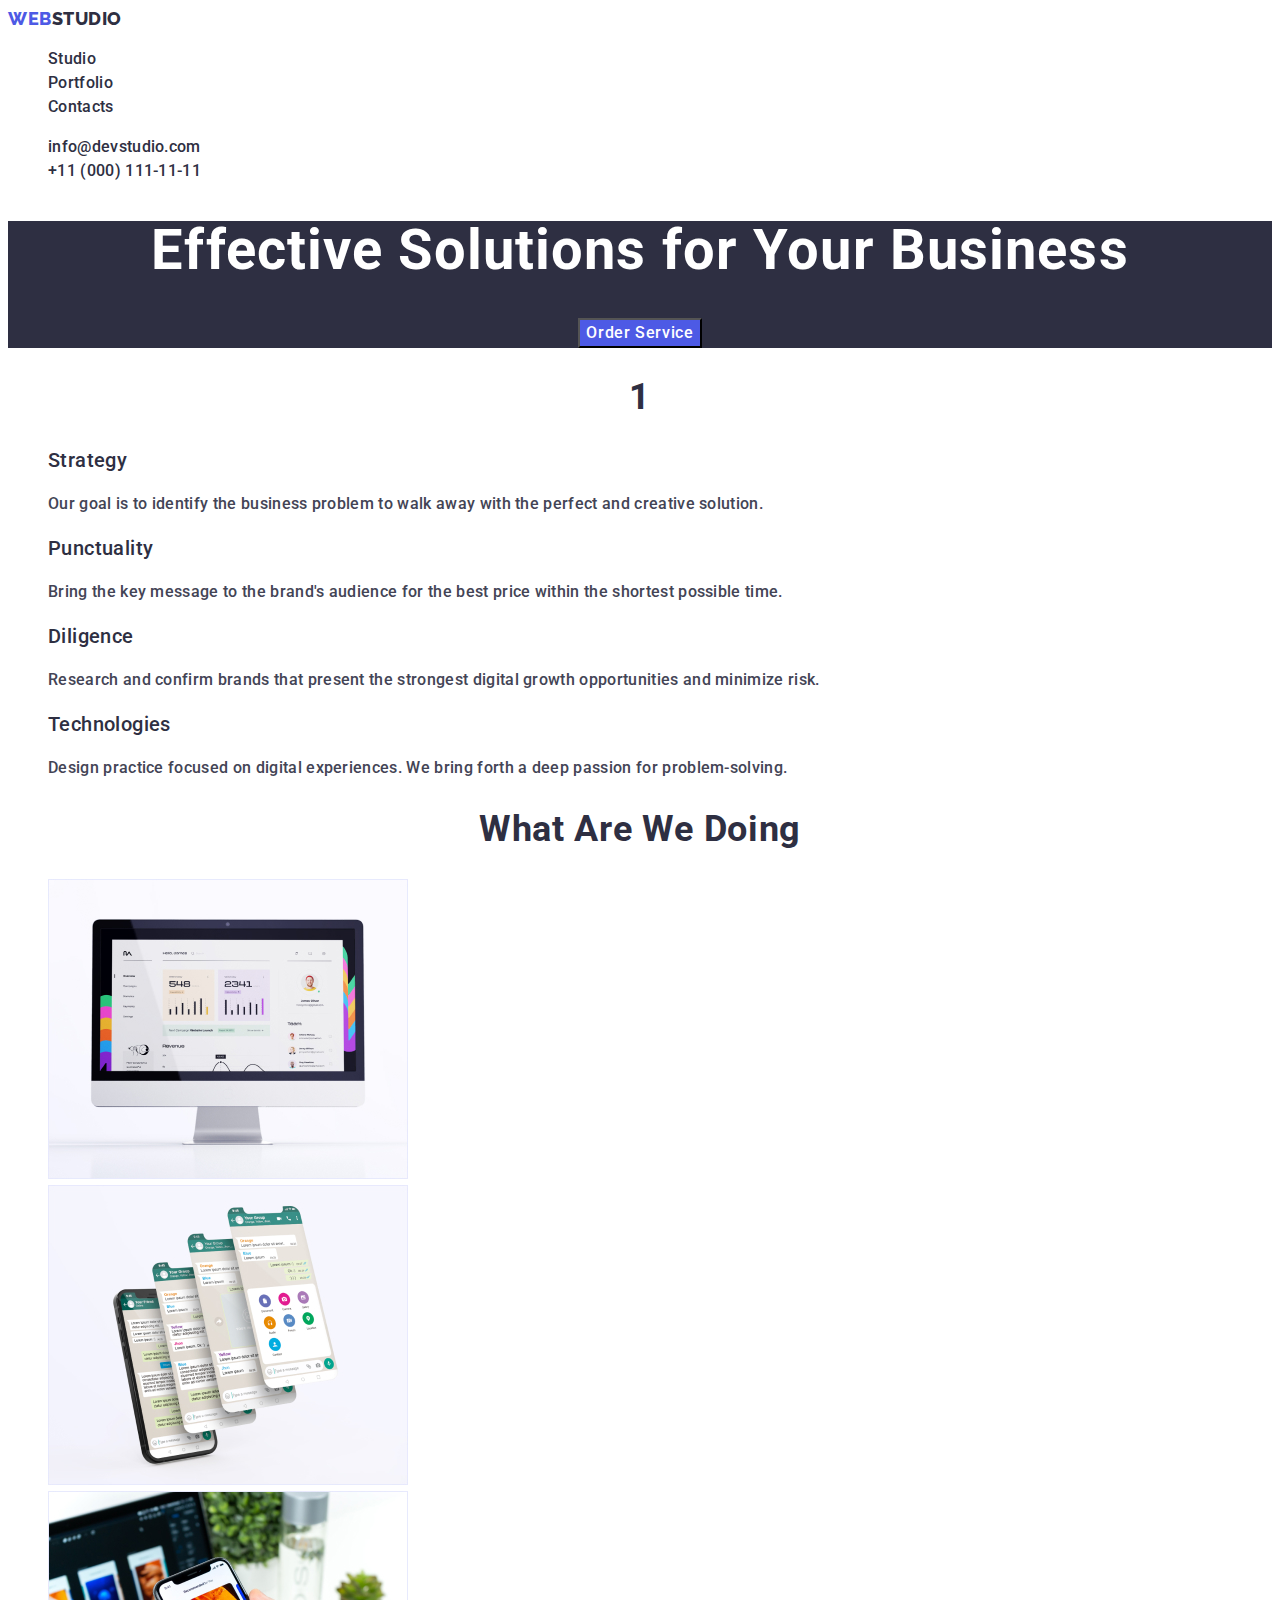
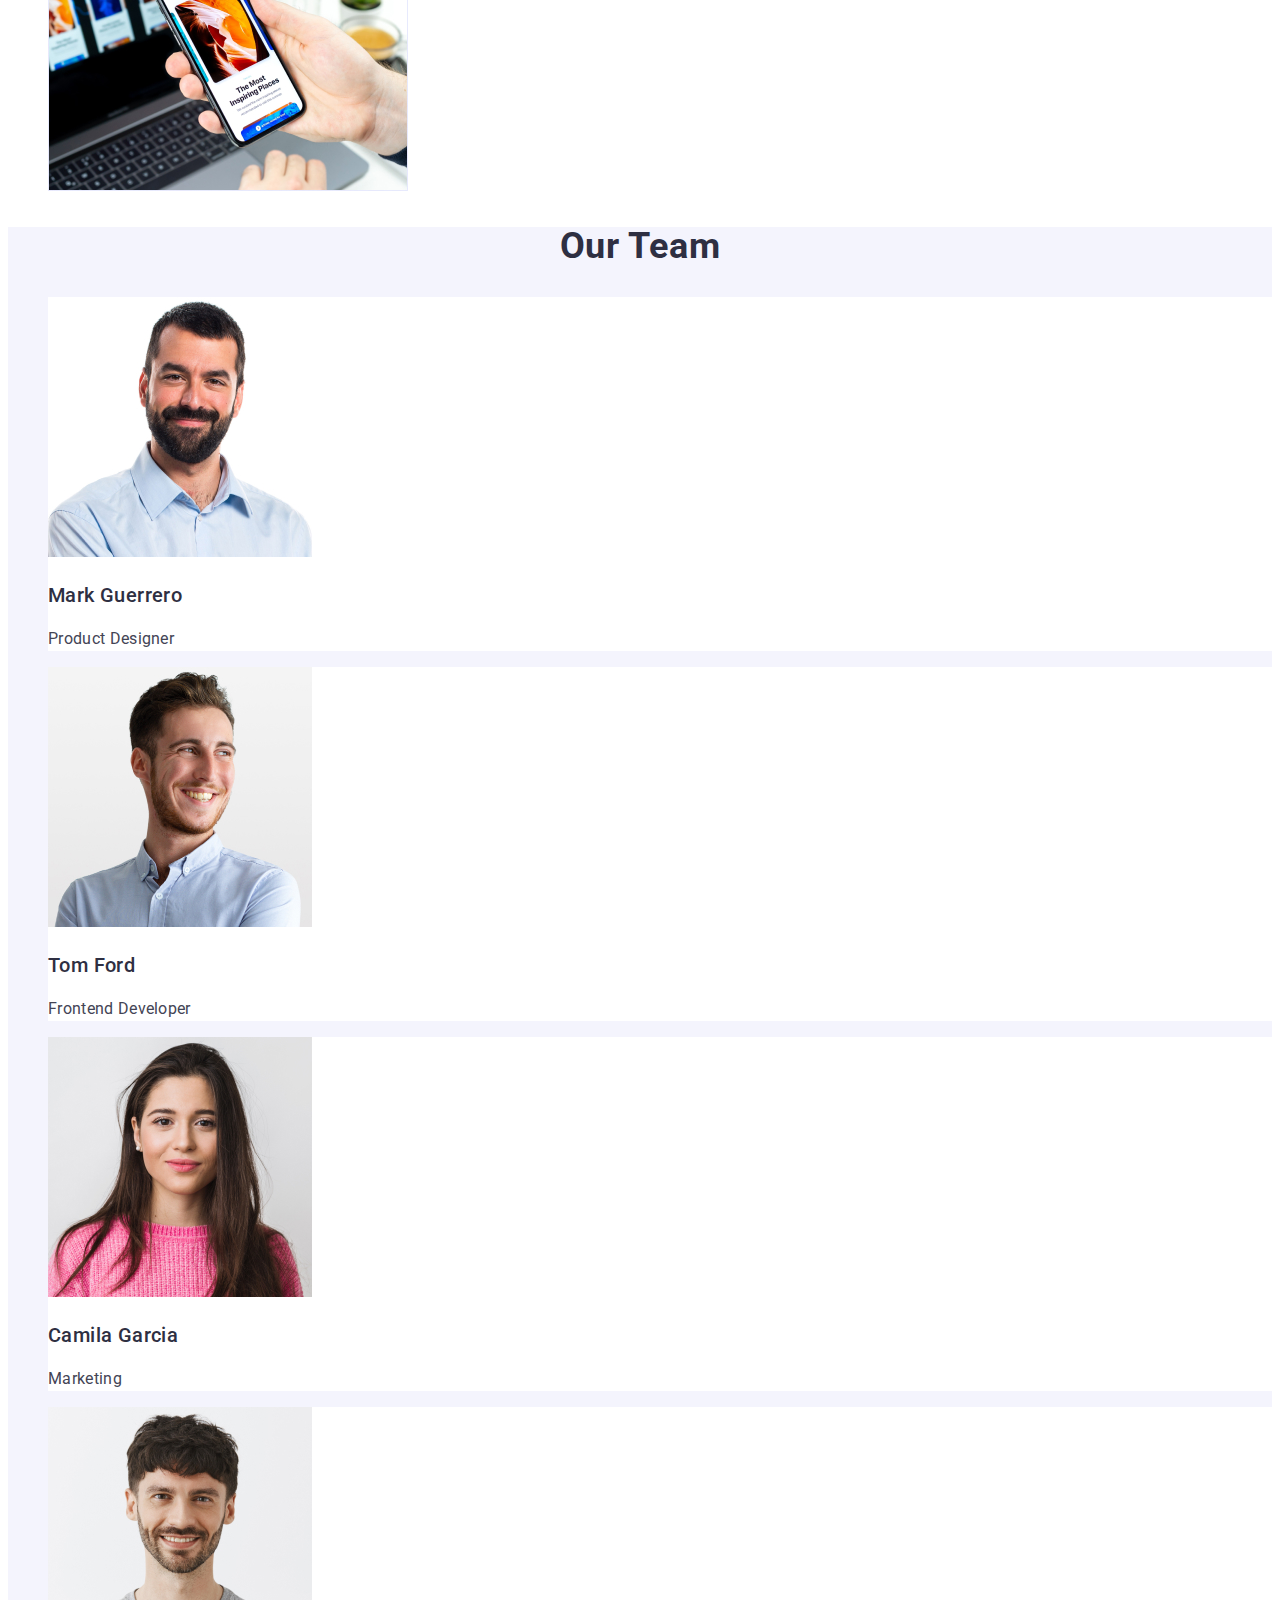
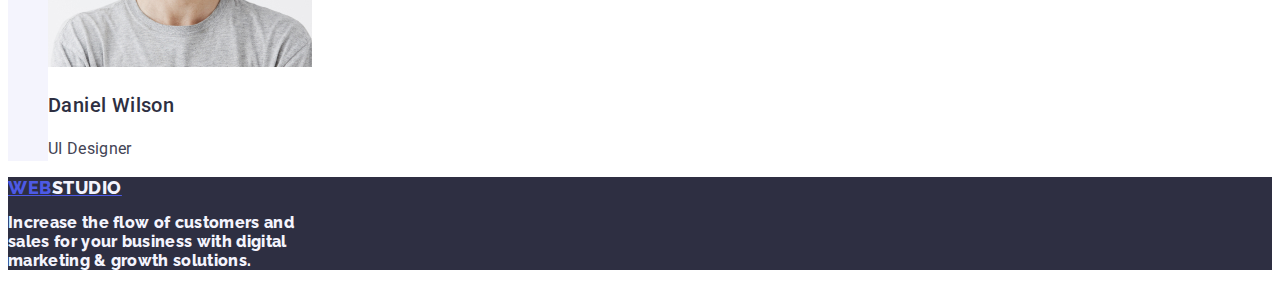
==== index.html @ c33d0014 "commit" ====
<!DOCTYPE html>
<html lang="en">
    <head>
        <meta charset="UTF-8">
        <meta http-equiv="x-ua-compatible" content="ie=edge">

        <link rel="stylesheet" href="./css/styles.css"/>
    
        <link rel="preconnect" href="https://fonts.googleapis.com"/>
        <link rel="preconnect" href="https://fonts.gstatic.com" crossorigin/>
        <link href="https://fonts.googleapis.com/css2?family=Roboto:ital,wght@0,400;0,500;1,700&display=swap"
          rel="stylesheet">
         <link href="https://fonts.googleapis.com/css2?family=Raleway:wght@400;500&family=Roboto:ital,wght@0,400;0,500;1,700&display=swap" rel="stylesheet"/>





        <title>Web Studio</title>
        
    </head>

    <body>
        <header>

        
            <nav class="link">

                <a href="index.html" class="log">Web<span class="stud">Studio</span></a>

<ul class="menu">
    <li><a href="index.html">Studio</a></li>
    <li><a href="portfolio.html">Portfolio</a></li>
    <li><a href="">Contacts</a></li>
</ul>
</nav>

<address class="address">

    <ul class="list">
       <li><a href="mailto:info@devstudio.com">info@devstudio.com</a></li>
       <li><a href="tel:+110001111111">+11 (000) 111-11-11</a></li>
    </ul>

</address>
           
        </header>

<main>

<section class="effec">

<h1 class="sol">Effective Solutions
    for Your Business</h1>

    <button type="button" class="order">Order Service</button>

</section>

<section class="feature">

    <h2 class="namb">1</h2>

<ul class="list">
   <li><h3 class="star">Strategy</h3>
    <p class="parag">Our goal is to identify the business
  problem to walk away with the perfect and creative solution. </p>
   </li> 

    <li><h3 class="star">Punctuality</h3>
        <p class="parag">Bring the key message to the brand's audience for the best price within the shortest possible time.</p>
    </li>

    <li><h3 class="star">Diligence</h3>
        <p class="parag">Research and confirm brands that present the strongest digital growth opportunities and minimize risk.</p>
    </li>

    <li><h3 class="star">Technologies</h3>
        <p class="parag">Design practice focused on digital experiences. We bring forth a deep passion for problem-solving.</p>
    </li>
</ul>



</section>

<section class="monit">

    <h2 class="namb">What are we doing</h2>

<ul class="list">

   <li><img src="./images/monitory.jpg" alt="monitory" width="360" height="300" /></li>
   <li><img src="./images/telefony.jpg" alt="telefony" width="360" height="300" /></li>
   <li><img src="./images/laptop.jpg" alt="laptop" width="360" height="300" /></li>

</ul>
</section>

<section class="team">

<h2 class="namb">Our Team</h2>

<ul class="list">

    <li class="teamour">
        <img src="./images/mark.jpg" alt="mark" width="264" height="260" />
        <h3 class="star">Mark Guerrero</h3>
        <p class="parag">Product Designer</p>
     </li>
    <li class="teamour">
        <img src="./images/tom.jpg" alt="tom" width="264" height="260" />
        <h3 class="star">Tom Ford</h3>
        <p class="parag">Frontend Developer</p>
    </li>
    <li class="teamour">
        <img src="./images/camilla.jpg" alt="camilla" width="264" height="260" />
        <h3 class="star">Camila Garcia</h3>
        <p class="parag">Marketing</p>
    </li>
    <li class="teamour">
        <img src="./images/daniel.jpg" alt="daniel" width="264" height="260" />
        <h3 class="star">Daniel Wilson</h3>
        <p class="parag">UI Designer</p>
    </li>

</ul>

</section>

</main>

<footer class="footer link">
    
    <a href="index.html" class="log">Web<span class="stud">Studio</span></a>
    
    <p class="footer-text">Increase the flow of customers and<br>
    sales for your business with digital<br>
    marketing & growth solutions.</p>
    
    
</footer>



    </body>
  
</html>
---- css/styles.css ----
@font-face{
    font-family: "Roboto", "Ralewey" sans-serif;
    src: url("https://fonts.googleapis.com");
    src: url("https://fonts.gstatic.com");
    src: url("https://fonts.googleapis.com/css2?family=Roboto:ital,wght@0,400;0,500;1,700&display=swap");
    src: url("https://fonts.googleapis.com/css2?family=Raleway:wght@400;500&family=Roboto:ital,wght@0,400;0,500;1,700&display=swap");
}

body {
    font-family: "Roboto", sans-serif;
    background-color:var(--white,#FFFFFF);
    color: #434455;
    font-size: 14px;
    line-height: 1.5;
}

:root{
   --body--background-color:var(--white,#FFFFFF);
}


.menu .list{
    list-style: none;

}

header a {
    color: #2E2F42;
    text-decoration: none;
}


.log{
  font-family: "Raleway", sans-serif;
  font-weight: 800;
  font-size: 18px;
  line-height: 1.17;
  text-transform: uppercase;
  letter-spacing: 0.03em;
  color: var(--iris, #4D5AE5);
}


.link{
    text-decoration: none;
    list-style: none;
}


.effec{
    background: var(--navyblue, #2E2F42);
    text-align: center;
}

.sol{   
    font-size: 56px;
    font-family: "Roboto", sans-serif;
    line-height: 1.07;
    letter-spacing: 0.02em;
    color: var(--white, #FFF);

}


.order{
    background-color: #4D5AE5;
    font-family: "Roboto", sans-serif;
    font-weight: 500;
    font-size: 16px;
    line-height: 1.5;
    letter-spacing: 0.04em;
    color: #ffffff;
    cursor: pointer;
}

.effec button:hover{
    background: var(--ocean, #404BBF);
}

.effec button:focus{
    background: var(--ocean, #404BBF);
}

.feature{
    font-size: 20px;
    font-family: "Roboto", sans-serif;
    font-weight: 500;
    line-height: 1.2;
    letter-spacing: 0.02em;
    color: var(--navyblue, #2E2F42);
}

.parag{
    color: var(--slate, #434455);
    font-size: 16px;
    font-family: "Roboto", sans-serif;
    line-height: 1.5;
    letter-spacing: 0.02em; 
}

.monit{
    background: #FFF;
}

.namb{
    font-size: 36px;
    font-family: "Roboto", sans-serif;
    font-weight: 700;
    line-height: 1.11;
    letter-spacing: 0.02em;
    color: var(--navyblue, #2E2F42);
    text-align: center;
    text-transform: capitalize;
}

.star{
    font-size: 20px;
    font-family: "Roboto", sans-serif;
    font-weight: 500;
    line-height: 1.2;
    letter-spacing: 0.02em;
    color: var(--navyblue, #2E2F42);
}

.team{
    background-color: #F4F4FD;  
}

.teamour{
    background-color: #FFFFFF;
}

header ul{
    color: #2E2F42;
    font-weight: 500;
    font-size: 16px;
    letter-spacing: 0.02em;

}


ul{
    list-style-type: none;
}

.address{
    color: var(--slate, #434455);
    font-style: normal;
    list-style: none;
}

.address a:hover{
    color: #404bbf;
}

.address a:focus{
    color: #404bbf;
}


.zag{
    color:var(--navyblue, #2E2F42);
    font-weight: 500;
    font-size: 20px;
    line-height: 1.2;
    letter-spacing: 0.02em;
    background: var(--white, #FFF);
}


.footer .log{
    font-family: 'Raleway', sans-serif;
    font-weight: 800;
    font-size: 18px;
    line-height: 1.17;
    text-transform: uppercase;
    letter-spacing: 0.03em;
    color: var(--ocean,#4d5ae5);
}

.link{
    text-decoration: none;
}

.stud{
    color: var(--navyblue, #2E2F42);
}


.menu a:hover{
    color: #404BBF;
    text-decoration: underline;
}

.menu a:focus{
     color: #404bbf;
}


.menu a:active{
    color: #404BBF;
}


 ul>li button{
    background-color: var(--#E7E9FC);
    color: #4D5AE5;
    border: 1px solid #E7E9FC;
    font-weight: 700;
    list-style: none;
}

.but{
    font-family: "Roboto", sans-serif;
    font-weight: 500;
    font-size: 16px;
    line-height: 1.5;
    letter-spacing: 0.04em;
    color: var(--ocean,#4d5ae5);
    background-color: var(--cloud, #F4F4FD);
    cursor: pointer;
    list-style: none;

}

.list li button:active{
    background: #F4F4FD;
    color: #2E2F42;
    text-decoration: underline;
}

.list li button:hover{
    background: #404BBF;
    color: #FFFFFF;
    text-decoration: underline;
}

.list li button:focus{
    background-color: #404BBF;
    color: #FFFFFF;

}

.par{
    font-family: 'Roboto', sans-serif;
    font-size: 16px;
    line-height: 1.5;
    letter-spacing: 0.02em;
    color:var(--slate, #434455);
}

.link{
    text-decoration: none;
    list-style: none;
}

.footer{
    background: var(--navyblue, #2E2F42);
    font-family: 'Raleway', sans-serif;
    font-weight: 800;
    font-size: 18px;
    line-height: 1.17;
    letter-spacing: 0.03em;
    color: var(--cloud, #F4F4FD);
    text-decoration: none;
}

.footer .stud{
    color: var(--cloud, #F4F4FD);
    font-size: 18px;
    text-transform: uppercase;
    text-decoration: none;
}

.footer-text{
    font-size: 16px;
    font-family: "Roboto", sans-serif
    line-height: 1.5;
    letter-spacing: 0.02em;
    color: var(--cloud, #F4F4FD);
}
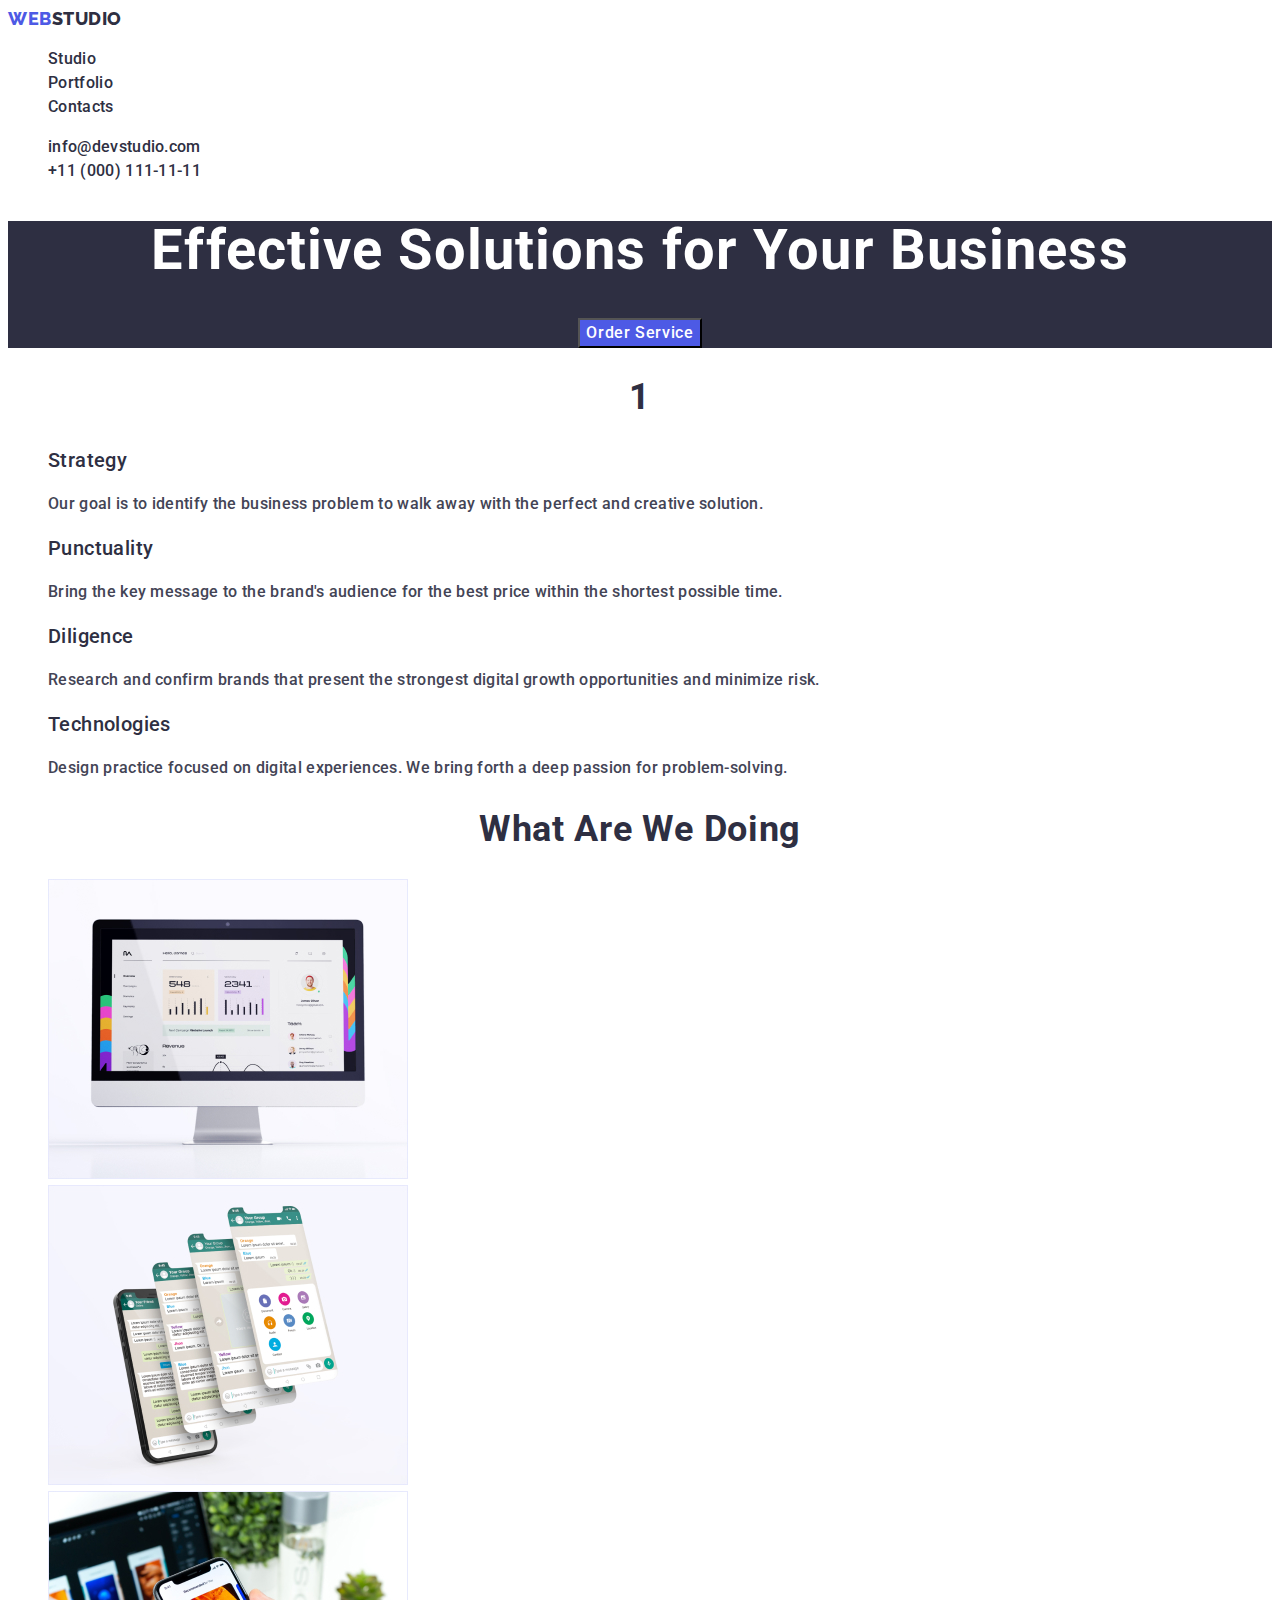
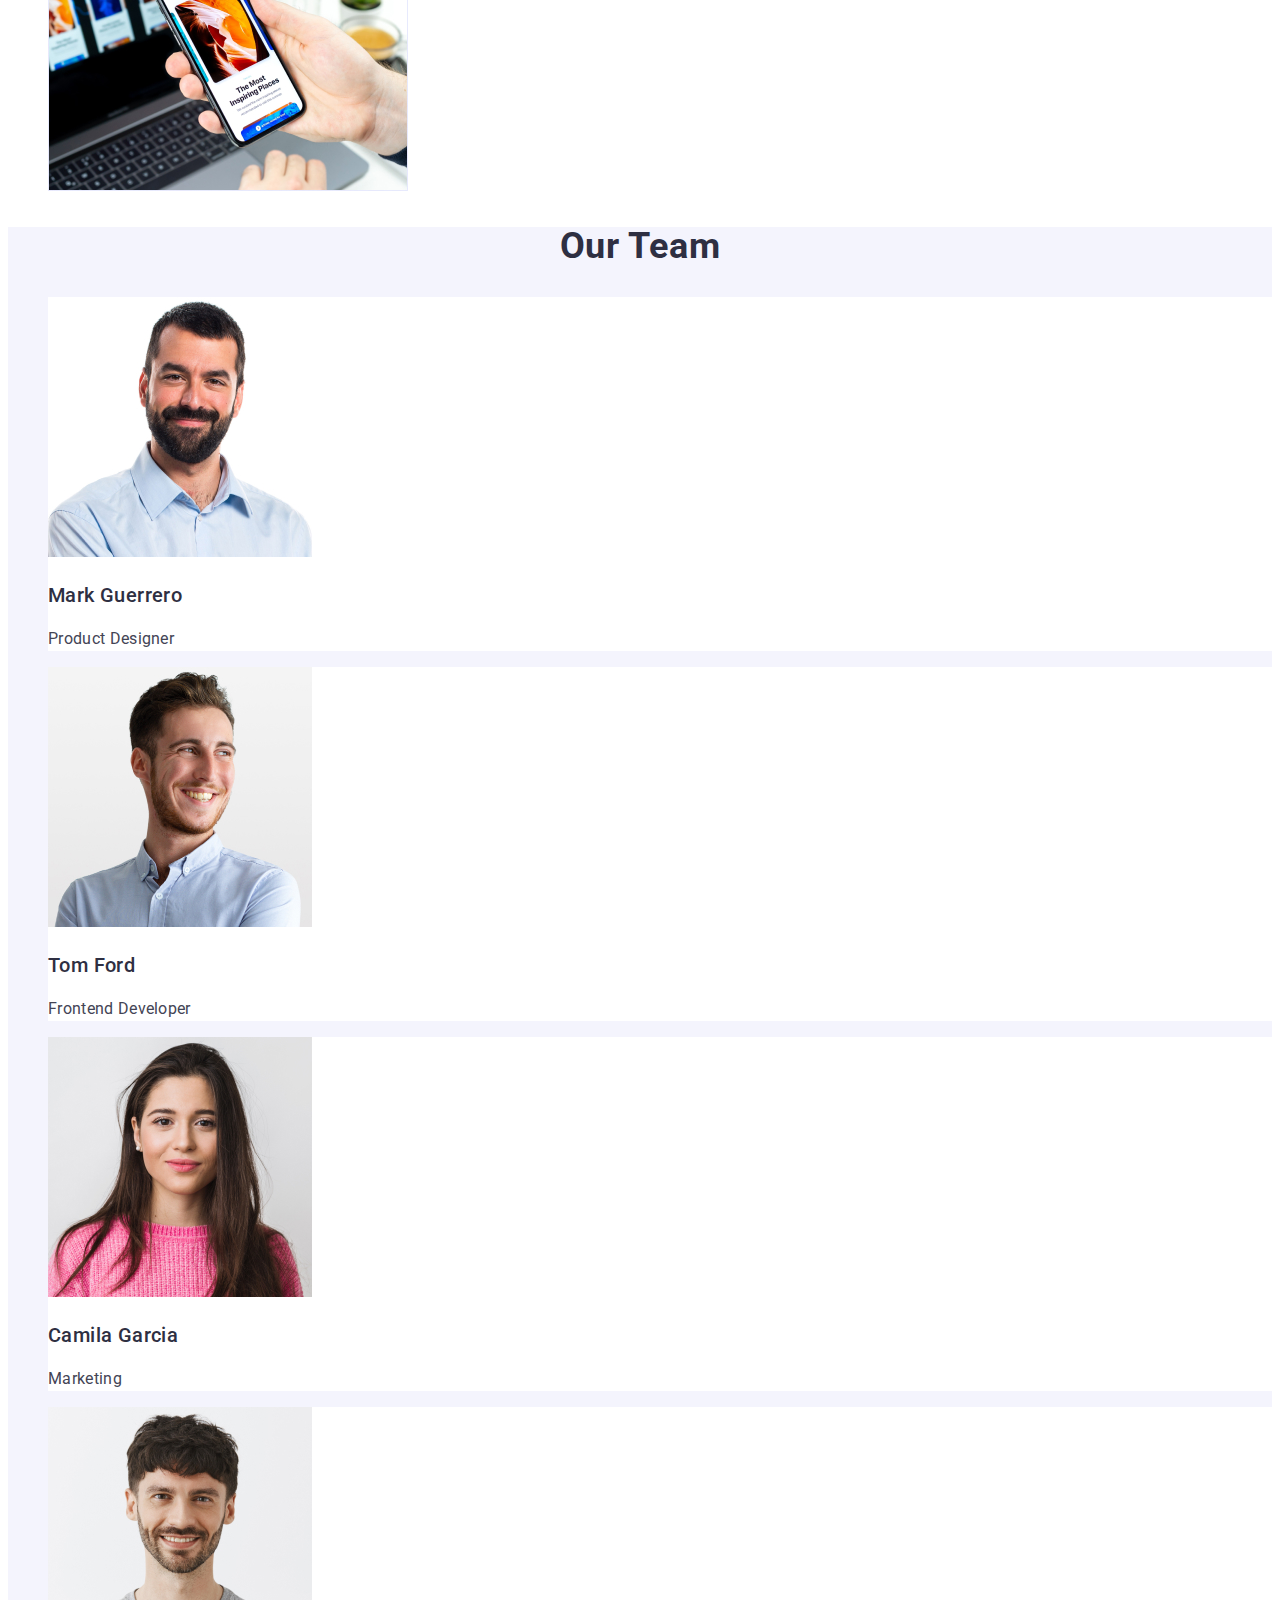
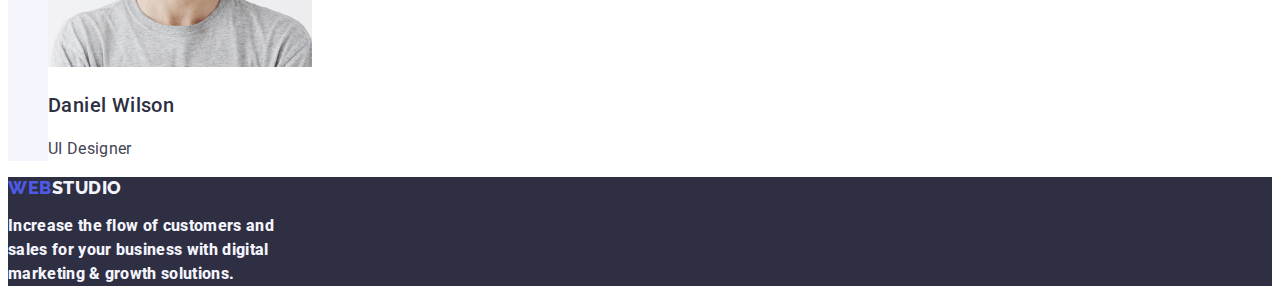
==== commit 284a4020: "commit" ====
--- a/index.html
+++ b/index.html
@@ -11,7 +11,7 @@
         <link href="https://fonts.googleapis.com/css2?family=Roboto:ital,wght@0,400;0,500;1,700&display=swap"
           rel="stylesheet">
          <link href="https://fonts.googleapis.com/css2?family=Raleway:wght@400;500&family=Roboto:ital,wght@0,400;0,500;1,700&display=swap" rel="stylesheet"/>
-
+         <link rel="stylesheet" href="node_modules/modern-normalize/modern-normalize.css">
 
 
 
@@ -24,14 +24,14 @@
         <header>
 
         
-            <nav class="link">
+            <nav class="list">
 
-                <a href="index.html" class="log">Web<span class="stud">Studio</span></a>
+                <a href="./index.html" class="log link">Web<span class="stud">Studio</span></a>
 
 <ul class="menu">
-    <li><a href="index.html">Studio</a></li>
-    <li><a href="portfolio.html">Portfolio</a></li>
-    <li><a href="">Contacts</a></li>
+    <li class="link"><a href="./index.html">Studio</a></li>
+    <li class="link"><a href="./portfolio.html">Portfolio</a></li>
+    <li class="link"><a href="">Contacts</a></li>
 </ul>
 </nav>
 
@@ -130,9 +130,9 @@
 
 </main>
 
-<footer class="footer link">
+<footer class="footer">
     
-    <a href="index.html" class="log">Web<span class="stud">Studio</span></a>
+    <a href="index.html" class="log link">Web<span class="stud">Studio</span></a>
     
     <p class="footer-text">Increase the flow of customers and<br>
     sales for your business with digital<br>
--- a/css/styles.css
+++ b/css/styles.css
@@ -8,18 +8,18 @@
 
 body {
     font-family: "Roboto", sans-serif;
-    background-color:var(--white,#FFFFFF);
+    background-color:var(--primary-body-color);
     color: #434455;
     font-size: 14px;
     line-height: 1.5;
 }
 
 :root{
-   --body--background-color:var(--white,#FFFFFF);
-}
-
-
-.menu .list{
+   --primary-body-color: var(--white,#FFFFFF);
+}
+
+
+.list{
     list-style: none;
 
 }
@@ -29,6 +29,28 @@
     text-decoration: none;
 }
 
+.menu{
+    font-weight: 500;
+    font-size: 16px;
+    line-height: 1.5;
+    letter-spacing: 0.02em;
+    color: var(--navyblue, #2E2F42);
+}
+
+
+.menu a:hover{
+    color: #404BBF;
+    text-decoration: underline;
+}
+
+.menu a:focus{
+     color: #404bbf;
+}
+
+
+.menu a:active{
+    color: #404BBF;
+}
 
 .log{
   font-family: "Raleway", sans-serif;
@@ -43,7 +65,6 @@
 
 .link{
     text-decoration: none;
-    list-style: none;
 }
 
 
@@ -176,6 +197,7 @@
     text-transform: uppercase;
     letter-spacing: 0.03em;
     color: var(--ocean,#4d5ae5);
+    text-decoration: none;
 }
 
 .link{
@@ -186,20 +208,6 @@
     color: var(--navyblue, #2E2F42);
 }
 
-
-.menu a:hover{
-    color: #404BBF;
-    text-decoration: underline;
-}
-
-.menu a:focus{
-     color: #404bbf;
-}
-
-
-.menu a:active{
-    color: #404BBF;
-}
 
 
  ul>li button{
@@ -274,7 +282,7 @@
 
 .footer-text{
     font-size: 16px;
-    font-family: "Roboto", sans-serif
+    font-family: "Roboto", sans-serif;
     line-height: 1.5;
     letter-spacing: 0.02em;
     color: var(--cloud, #F4F4FD);
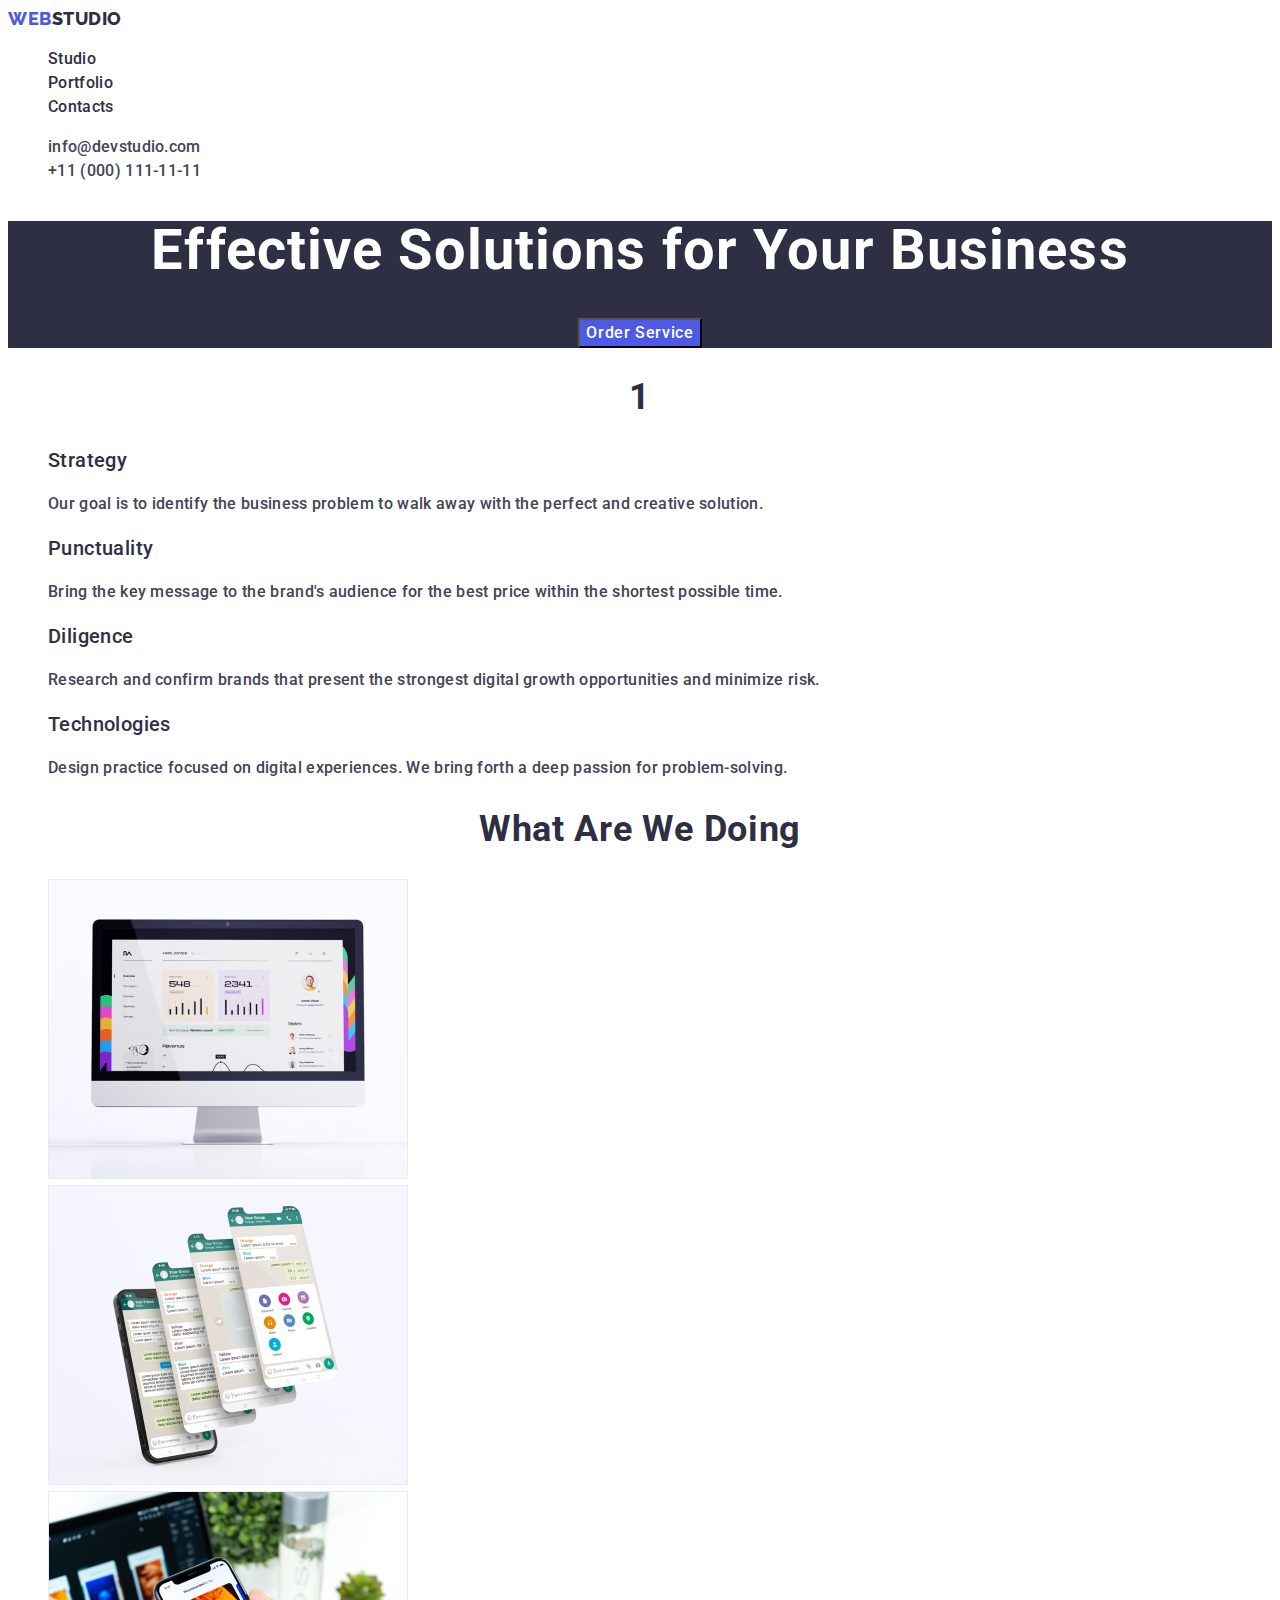
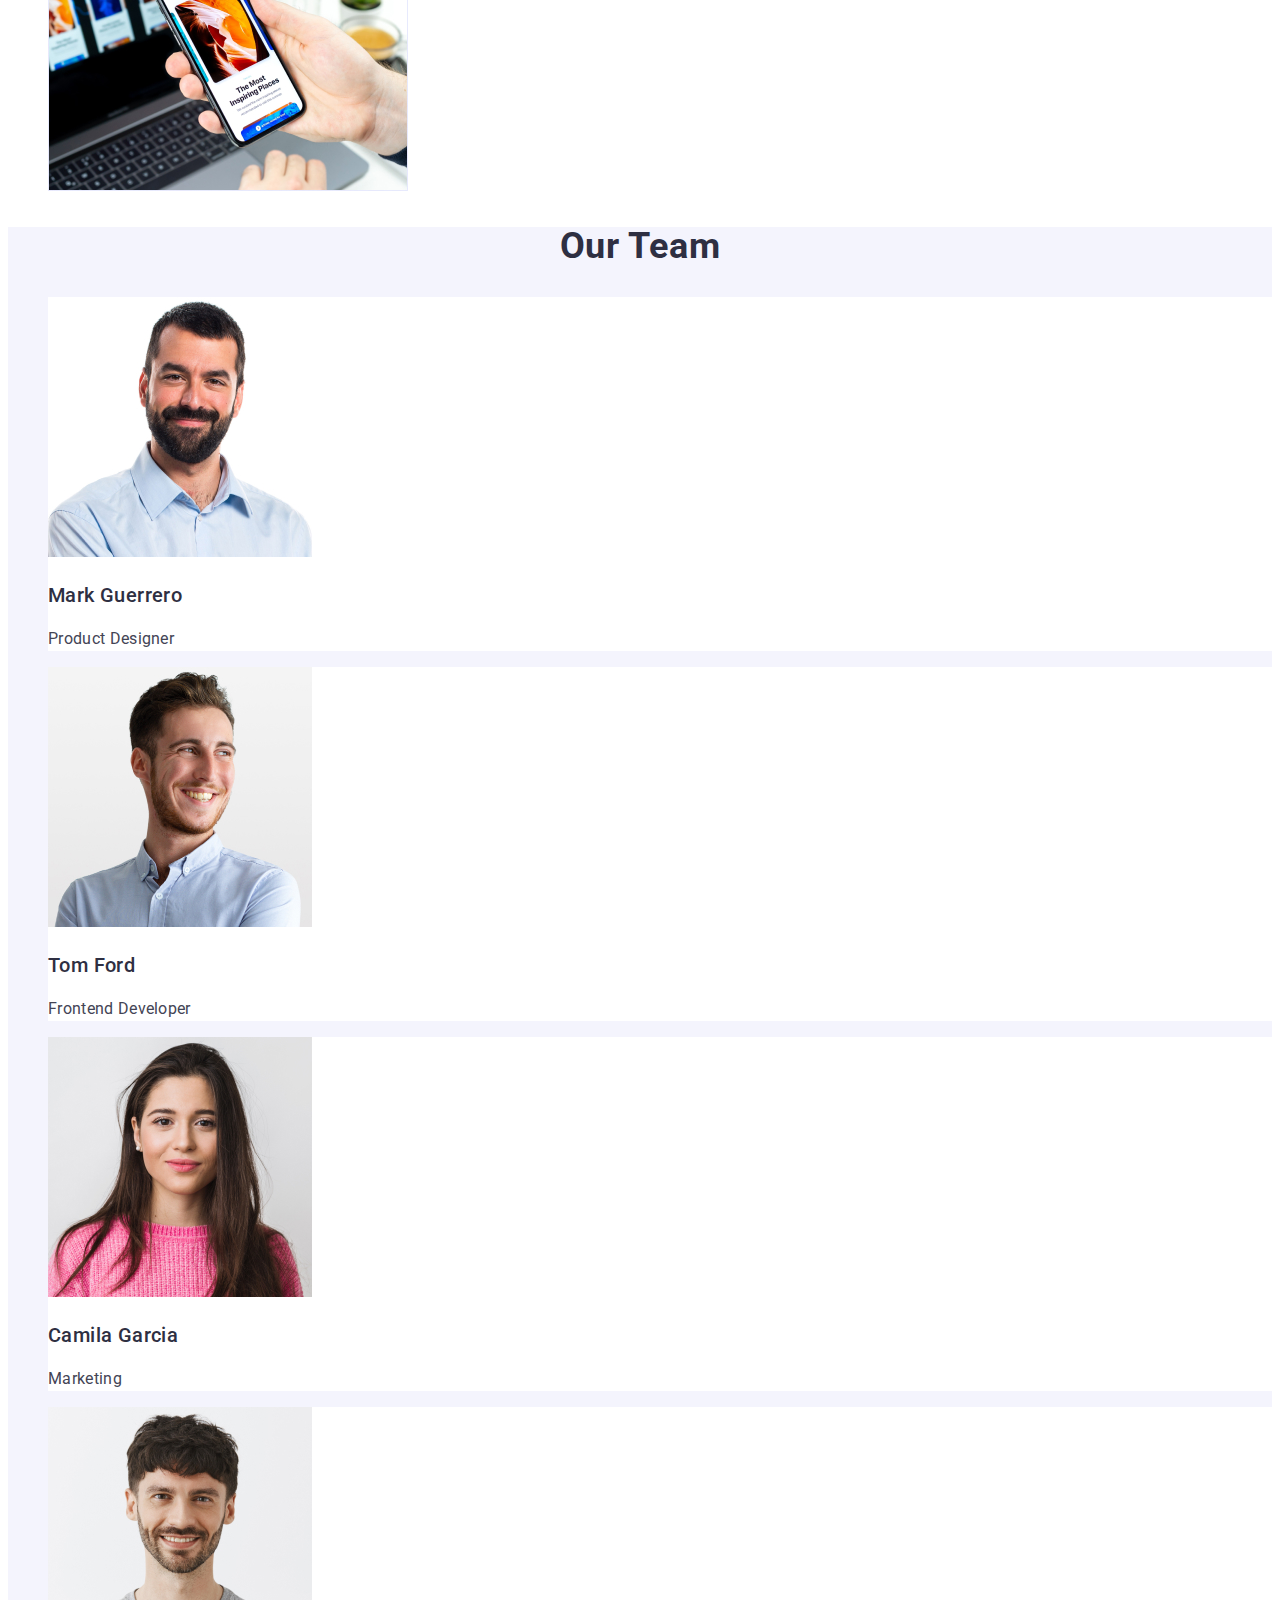
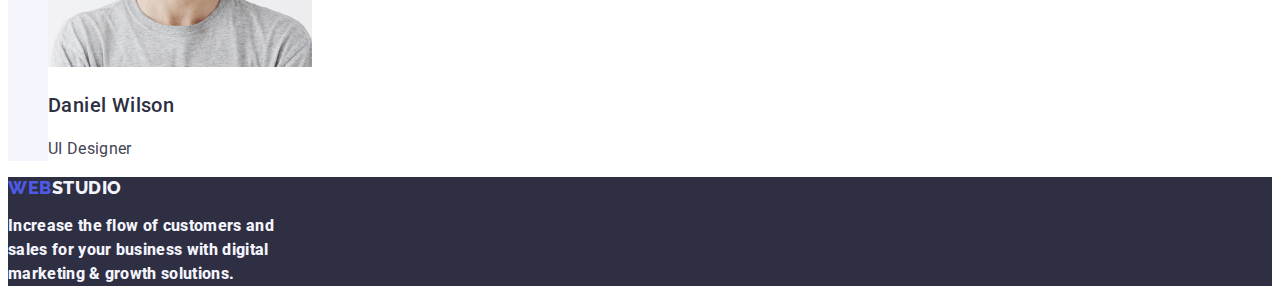
==== commit 148f03a8: "commit" ====
--- a/index.html
+++ b/index.html
@@ -3,7 +3,7 @@
     <head>
         <meta charset="UTF-8">
         <meta http-equiv="x-ua-compatible" content="ie=edge">
-
+        <meta name="viewport" content="width=device-width, initial-scale=1.0">
         <link rel="stylesheet" href="./css/styles.css"/>
     
         <link rel="preconnect" href="https://fonts.googleapis.com"/>
@@ -28,18 +28,18 @@
 
                 <a href="./index.html" class="log link">Web<span class="stud">Studio</span></a>
 
-<ul class="menu">
-    <li class="link"><a href="./index.html">Studio</a></li>
-    <li class="link"><a href="./portfolio.html">Portfolio</a></li>
-    <li class="link"><a href="">Contacts</a></li>
+<ul class="menu list">
+    <li><a href="./index.html" class="navig link">Studio</a></li>
+    <li><a href="./portfolio.html" class="navig link">Portfolio</a></li>
+    <li><a href="" class="navig link">Contacts</a></li>
 </ul>
 </nav>
 
 <address class="address">
 
     <ul class="list">
-       <li><a href="mailto:info@devstudio.com">info@devstudio.com</a></li>
-       <li><a href="tel:+110001111111">+11 (000) 111-11-11</a></li>
+       <li><a href="mailto:info@devstudio.com"  class="contacts link">info@devstudio.com</a></li>
+       <li><a href="tel:+110001111111" class="contacts link">+11 (000) 111-11-11</a></li>
     </ul>
 
 </address>
--- a/css/styles.css
+++ b/css/styles.css
@@ -1,21 +1,15 @@
-@font-face{
-    font-family: "Roboto", "Ralewey" sans-serif;
-    src: url("https://fonts.googleapis.com");
-    src: url("https://fonts.gstatic.com");
-    src: url("https://fonts.googleapis.com/css2?family=Roboto:ital,wght@0,400;0,500;1,700&display=swap");
-    src: url("https://fonts.googleapis.com/css2?family=Raleway:wght@400;500&family=Roboto:ital,wght@0,400;0,500;1,700&display=swap");
-}
-
 body {
     font-family: "Roboto", sans-serif;
-    background-color:var(--primary-body-color);
+    background-color: var(--white-color);
     color: #434455;
     font-size: 14px;
     line-height: 1.5;
 }
 
 :root{
-   --primary-body-color: var(--white,#FFFFFF);
+   --white-color: #FFFFFF;
+   --navyblue-color: #2E2F42;
+   --slate-color: #434455;
 }
 
 
@@ -34,7 +28,15 @@
     font-size: 16px;
     line-height: 1.5;
     letter-spacing: 0.02em;
-    color: var(--navyblue, #2E2F42);
+    color: var(--navyblue-color);
+}
+
+.navig{
+    font-weight: 500;
+    font-size: 16px;
+    line-height: 1.5;
+    letter-spacing: 0.02em;
+    color: var(--navyblue-color);
 }
 
 
@@ -112,7 +114,7 @@
 }
 
 .parag{
-    color: var(--slate, #434455);
+    color: var(--slate-color);
     font-size: 16px;
     font-family: "Roboto", sans-serif;
     line-height: 1.5;
@@ -165,7 +167,7 @@
 }
 
 .address{
-    color: var(--slate, #434455);
+    color: var(--slate-color);
     font-style: normal;
     list-style: none;
 }
@@ -178,6 +180,9 @@
     color: #404bbf;
 }
 
+.contacts{
+    color: var(--slate-color);
+}
 
 .zag{
     color:var(--navyblue, #2E2F42);
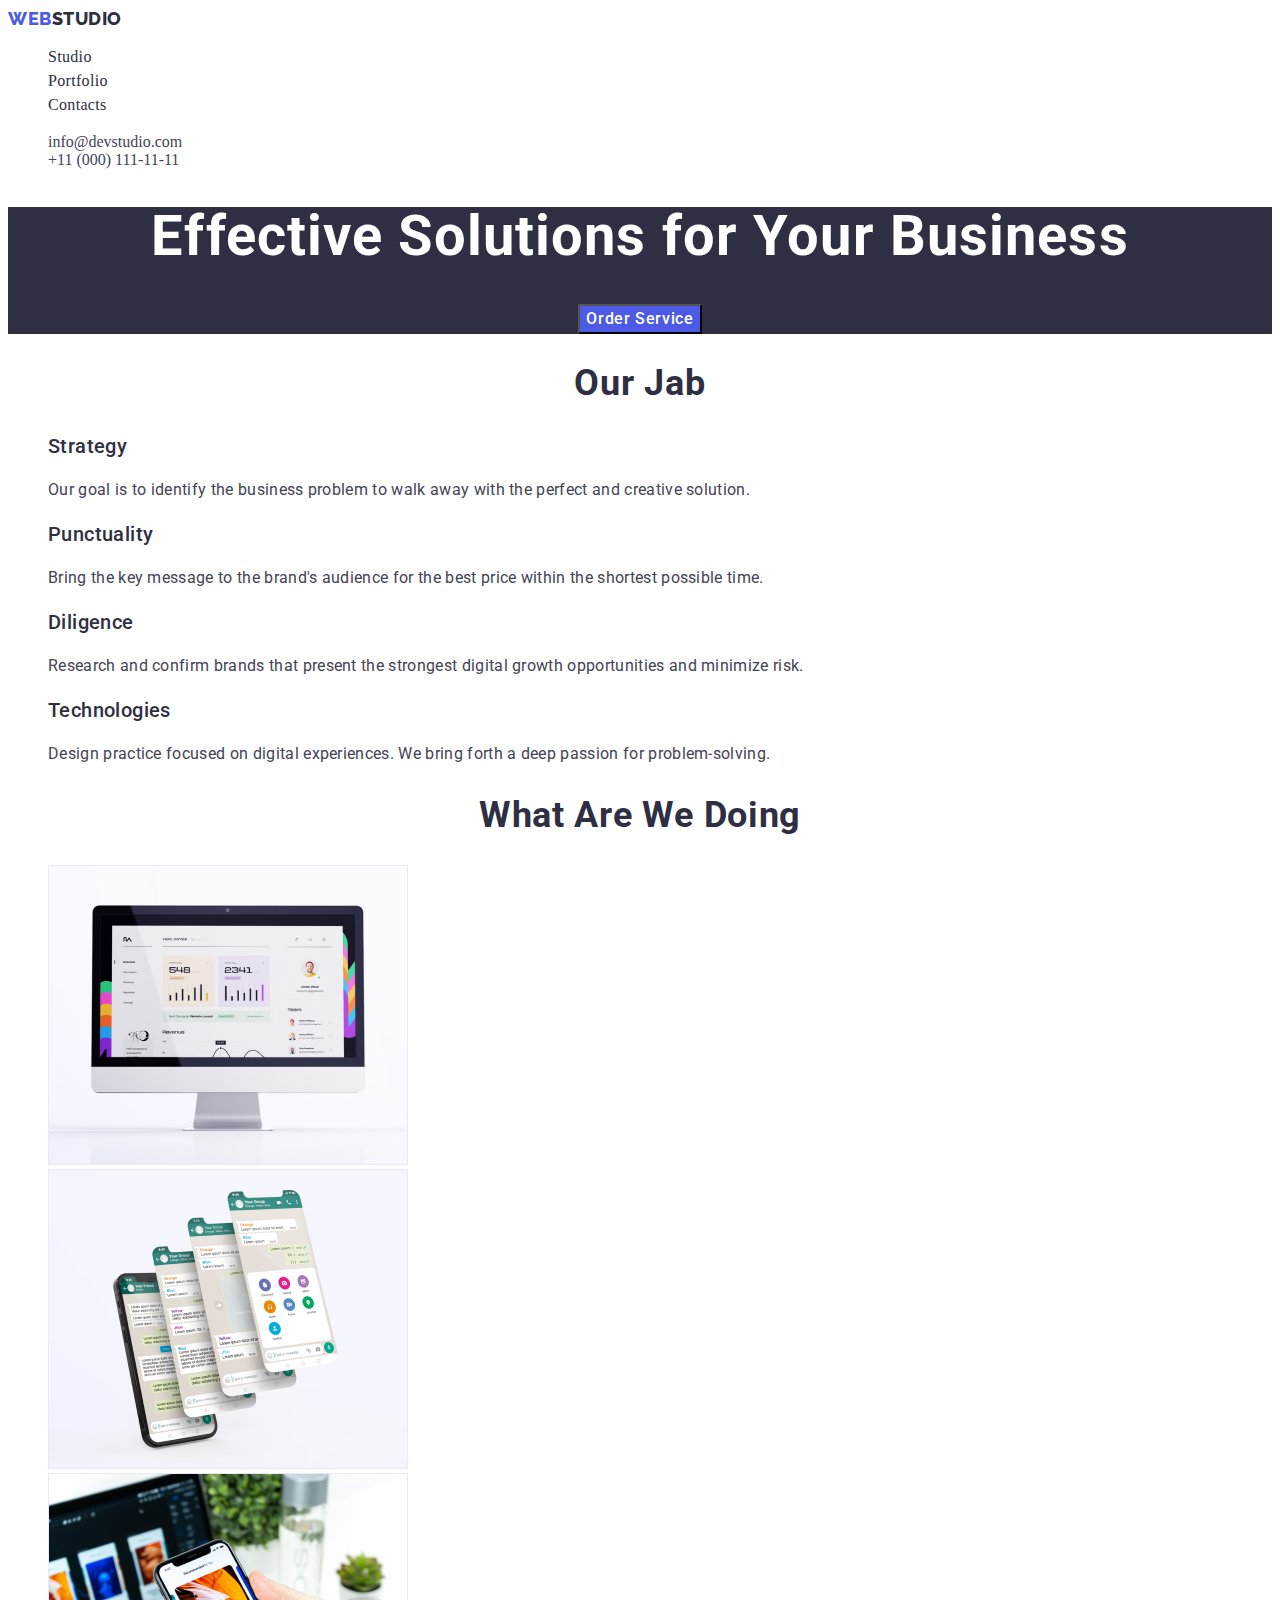
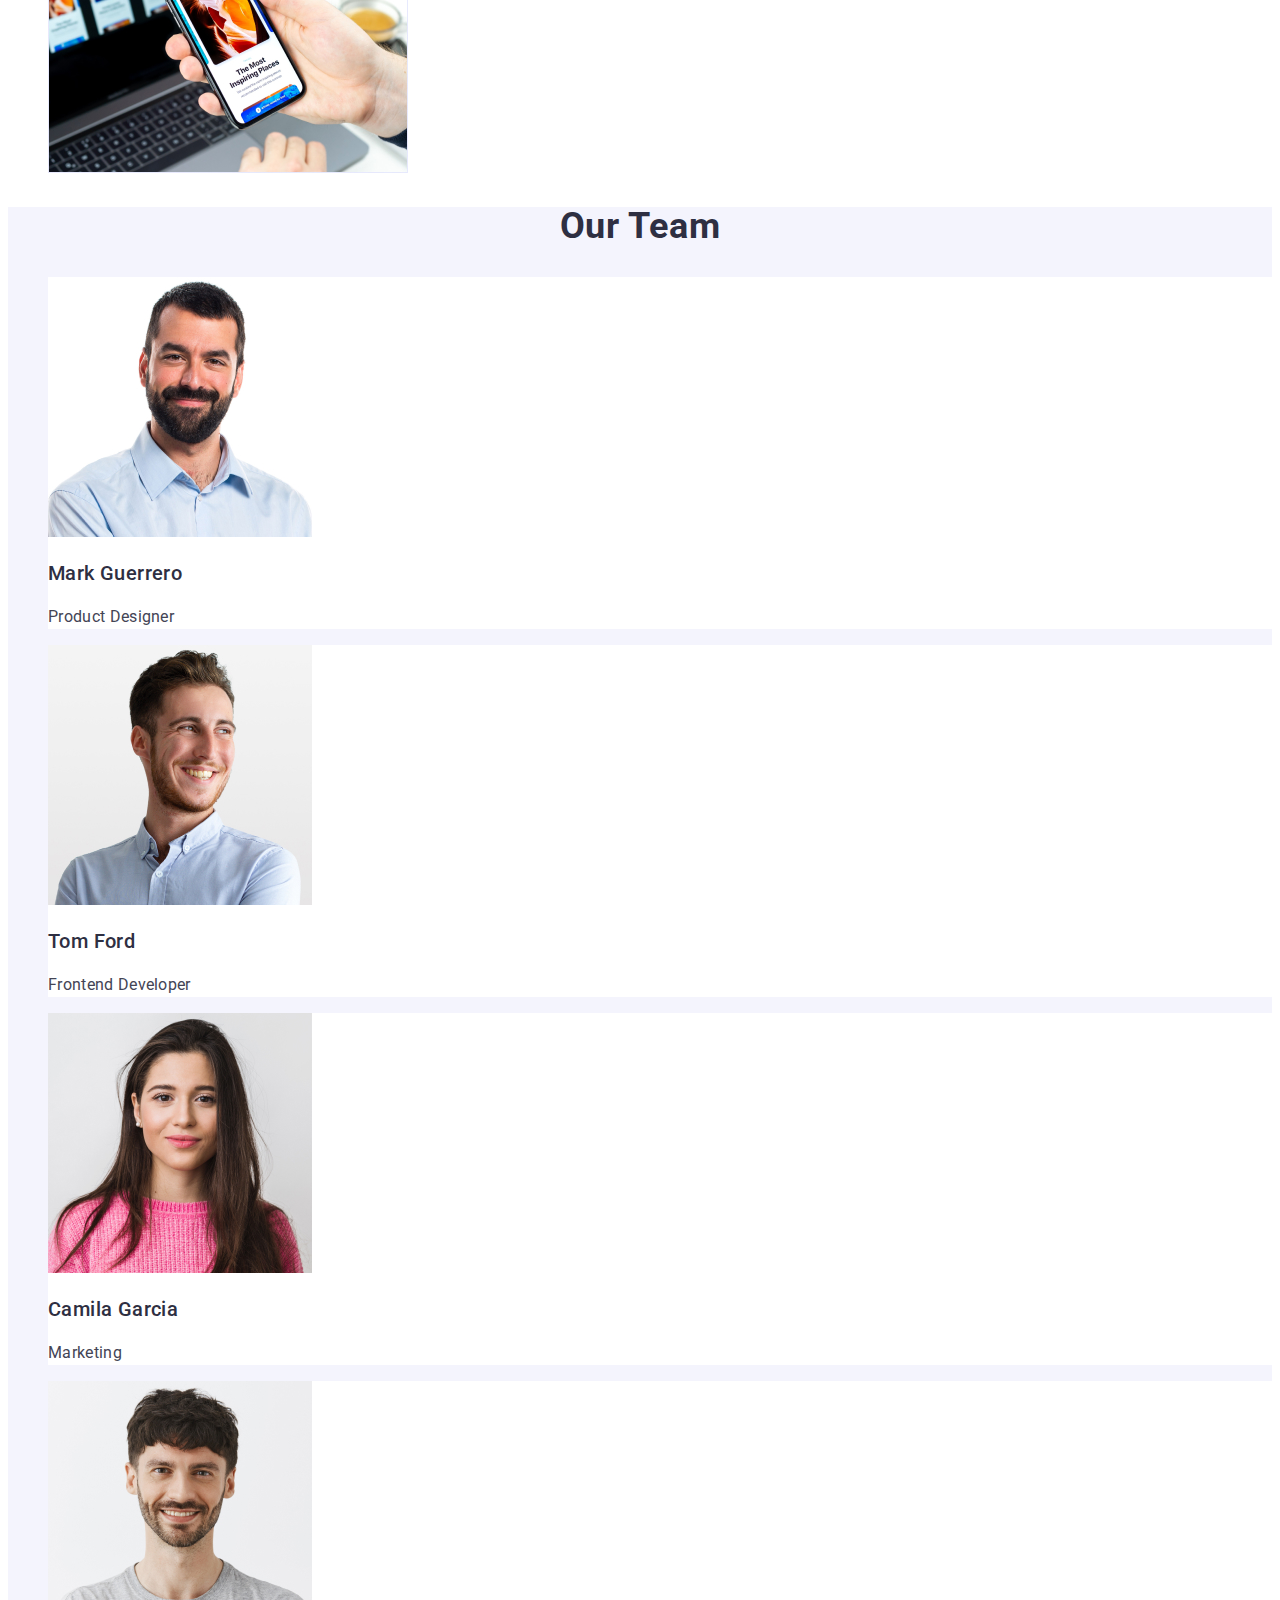
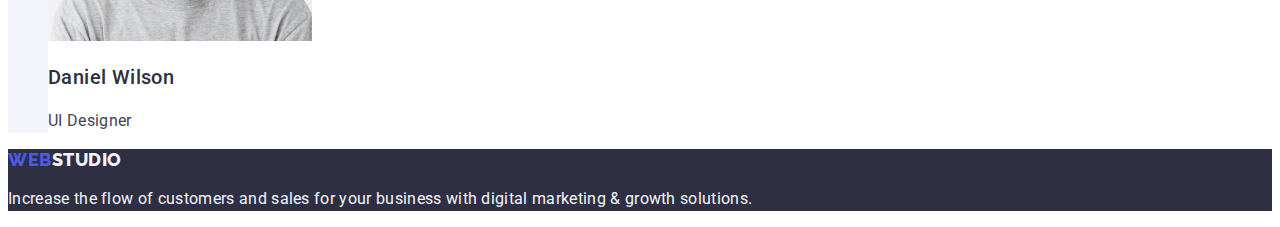
==== commit 0ba533dd: "commit" ====
--- a/index.html
+++ b/index.html
@@ -6,12 +6,9 @@
         <meta name="viewport" content="width=device-width, initial-scale=1.0">
         <link rel="stylesheet" href="./css/styles.css"/>
     
-        <link rel="preconnect" href="https://fonts.googleapis.com"/>
-        <link rel="preconnect" href="https://fonts.gstatic.com" crossorigin/>
-        <link href="https://fonts.googleapis.com/css2?family=Roboto:ital,wght@0,400;0,500;1,700&display=swap"
-          rel="stylesheet">
-         <link href="https://fonts.googleapis.com/css2?family=Raleway:wght@400;500&family=Roboto:ital,wght@0,400;0,500;1,700&display=swap" rel="stylesheet"/>
-         <link rel="stylesheet" href="node_modules/modern-normalize/modern-normalize.css">
+        <link rel="preconnect" href="https://fonts.googleapis.com">
+        <link rel="preconnect" href="https://fonts.gstatic.com" crossorigin>
+        <link href="https://fonts.googleapis.com/css2?family=Raleway:wght@400;800&family=Roboto:wght@400;700;900&display=swap" rel="stylesheet">
 
 
 
@@ -59,7 +56,7 @@
 
 <section class="feature">
 
-    <h2 class="namb">1</h2>
+    <h2 class="namb">Our jab</h2>
 
 <ul class="list">
    <li><h3 class="star">Strategy</h3>
@@ -134,8 +131,8 @@
     
     <a href="index.html" class="log link">Web<span class="stud">Studio</span></a>
     
-    <p class="footer-text">Increase the flow of customers and<br>
-    sales for your business with digital<br>
+    <p class="footer-text">Increase the flow of customers and
+    sales for your business with digital
     marketing & growth solutions.</p>
     
     
--- a/css/styles.css
+++ b/css/styles.css
@@ -1,9 +1,5 @@
 body {
-    font-family: "Roboto", sans-serif;
     background-color: var(--white-color);
-    color: #434455;
-    font-size: 14px;
-    line-height: 1.5;
 }
 
 :root{
@@ -12,37 +8,25 @@
    --slate-color: #434455;
 }
 
-
 .list{
     list-style: none;
-
-}
-
-header a {
-    color: #2E2F42;
-    text-decoration: none;
-}
-
-.menu{
+}
+
+.link{
+    text-decoration: none;
+}
+
+
+.navig{
     font-weight: 500;
     font-size: 16px;
     line-height: 1.5;
     letter-spacing: 0.02em;
     color: var(--navyblue-color);
 }
-
-.navig{
-    font-weight: 500;
-    font-size: 16px;
-    line-height: 1.5;
-    letter-spacing: 0.02em;
-    color: var(--navyblue-color);
-}
-
 
 .menu a:hover{
     color: #404BBF;
-    text-decoration: underline;
 }
 
 .menu a:focus{
@@ -65,11 +49,6 @@
 }
 
 
-.link{
-    text-decoration: none;
-}
-
-
 .effec{
     background: var(--navyblue, #2E2F42);
     text-align: center;
@@ -116,6 +95,7 @@
 .parag{
     color: var(--slate-color);
     font-size: 16px;
+    font-weight: 400;
     font-family: "Roboto", sans-serif;
     line-height: 1.5;
     letter-spacing: 0.02em; 
@@ -153,22 +133,11 @@
     background-color: #FFFFFF;
 }
 
-header ul{
-    color: #2E2F42;
-    font-weight: 500;
-    font-size: 16px;
-    letter-spacing: 0.02em;
-
-}
-
-
 ul{
     list-style-type: none;
 }
 
 .address{
-    color: var(--slate-color);
-    font-style: normal;
     list-style: none;
 }
 
@@ -181,10 +150,12 @@
 }
 
 .contacts{
+    font-style: normal;
+    font-weight: 400;
     color: var(--slate-color);
 }
 
-.zag{
+.title-text{
     color:var(--navyblue, #2E2F42);
     font-weight: 500;
     font-size: 20px;
@@ -205,6 +176,28 @@
     text-decoration: none;
 }
 
+.footer{
+    background: var(--navyblue, #2E2F42);
+    line-height: 1.17;
+    letter-spacing: 0.03em;
+    text-decoration: none;
+}
+
+.footer .stud{
+    color: var(--cloud, #F4F4FD);
+    text-transform: uppercase;
+    text-decoration: none;
+}
+
+.footer-text{
+    font-weight: 400;
+    font-size: 16px;
+    font-family: "Roboto", sans-serif;
+    line-height: 1.5;
+    letter-spacing: 0.02em;
+    color: var(--cloud, #F4F4FD);
+}
+
 .link{
     text-decoration: none;
 }
@@ -266,29 +259,3 @@
     text-decoration: none;
     list-style: none;
 }
-
-.footer{
-    background: var(--navyblue, #2E2F42);
-    font-family: 'Raleway', sans-serif;
-    font-weight: 800;
-    font-size: 18px;
-    line-height: 1.17;
-    letter-spacing: 0.03em;
-    color: var(--cloud, #F4F4FD);
-    text-decoration: none;
-}
-
-.footer .stud{
-    color: var(--cloud, #F4F4FD);
-    font-size: 18px;
-    text-transform: uppercase;
-    text-decoration: none;
-}
-
-.footer-text{
-    font-size: 16px;
-    font-family: "Roboto", sans-serif;
-    line-height: 1.5;
-    letter-spacing: 0.02em;
-    color: var(--cloud, #F4F4FD);
-}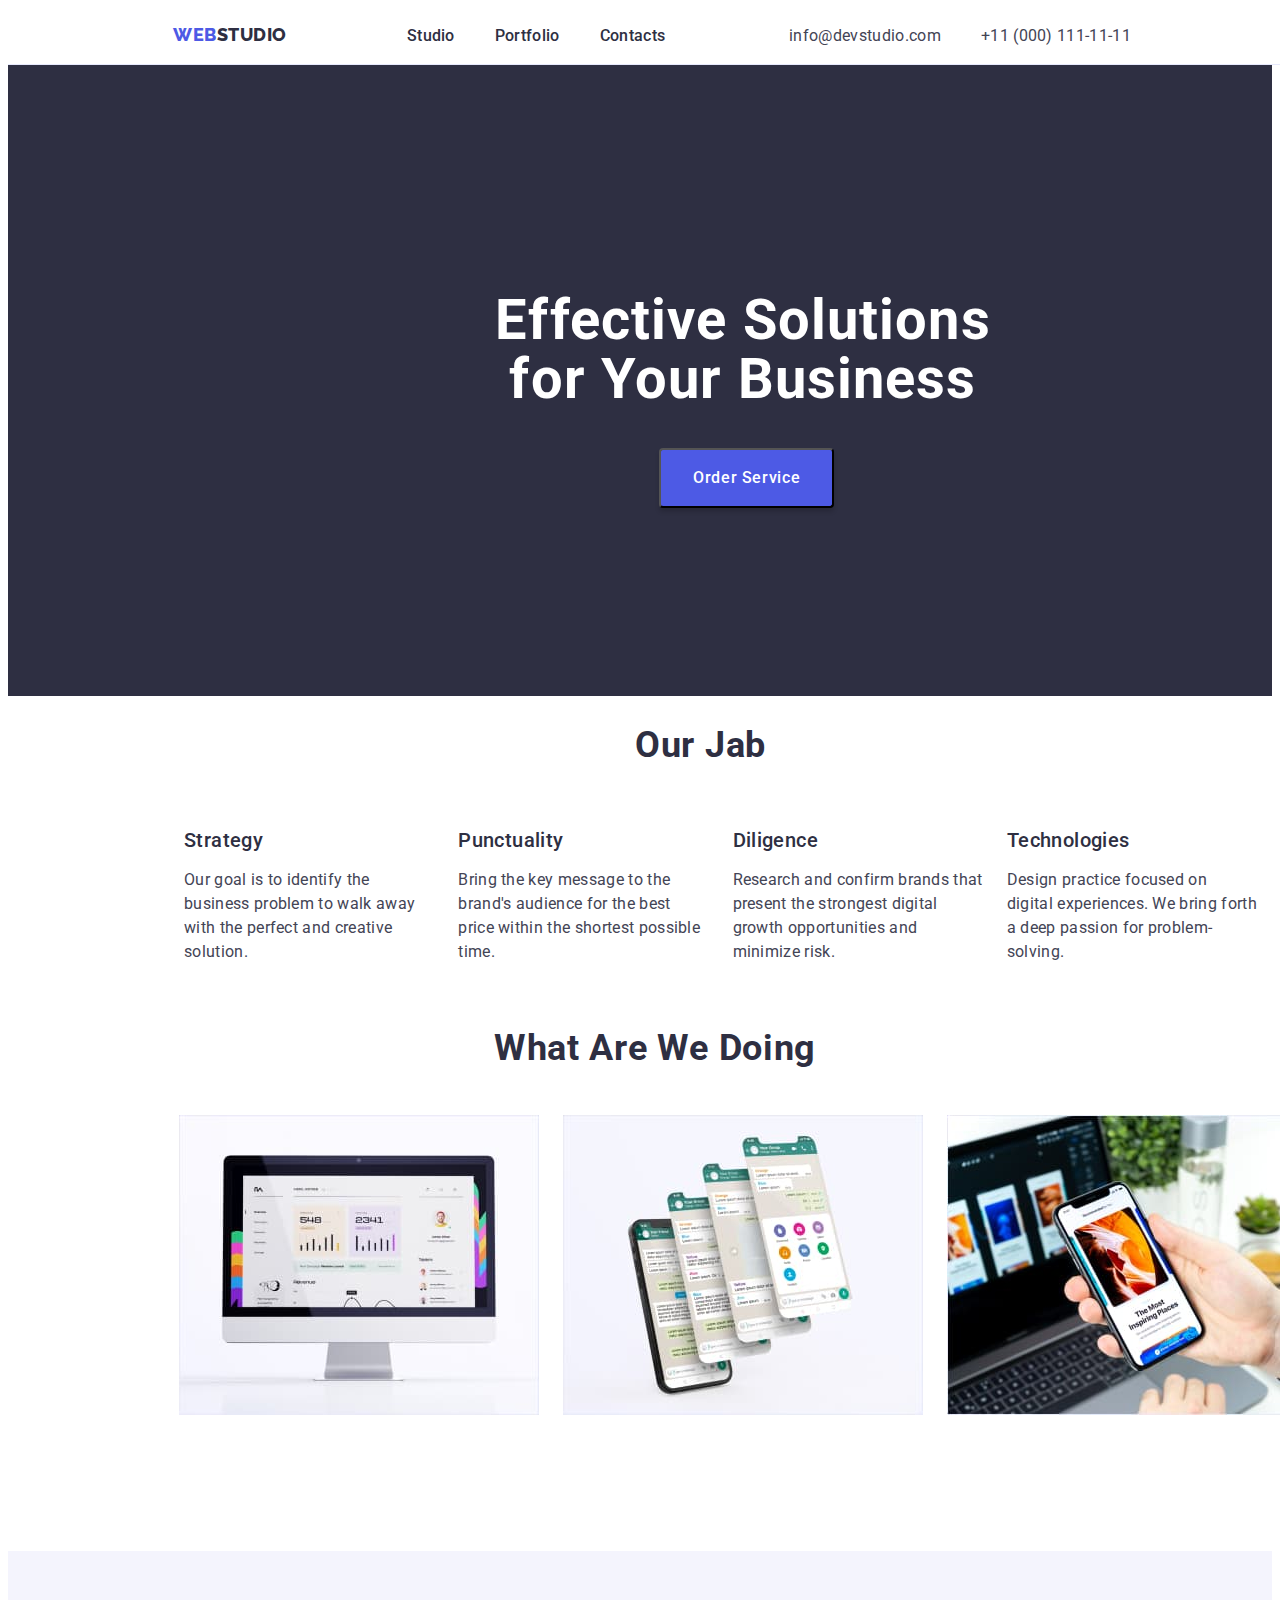
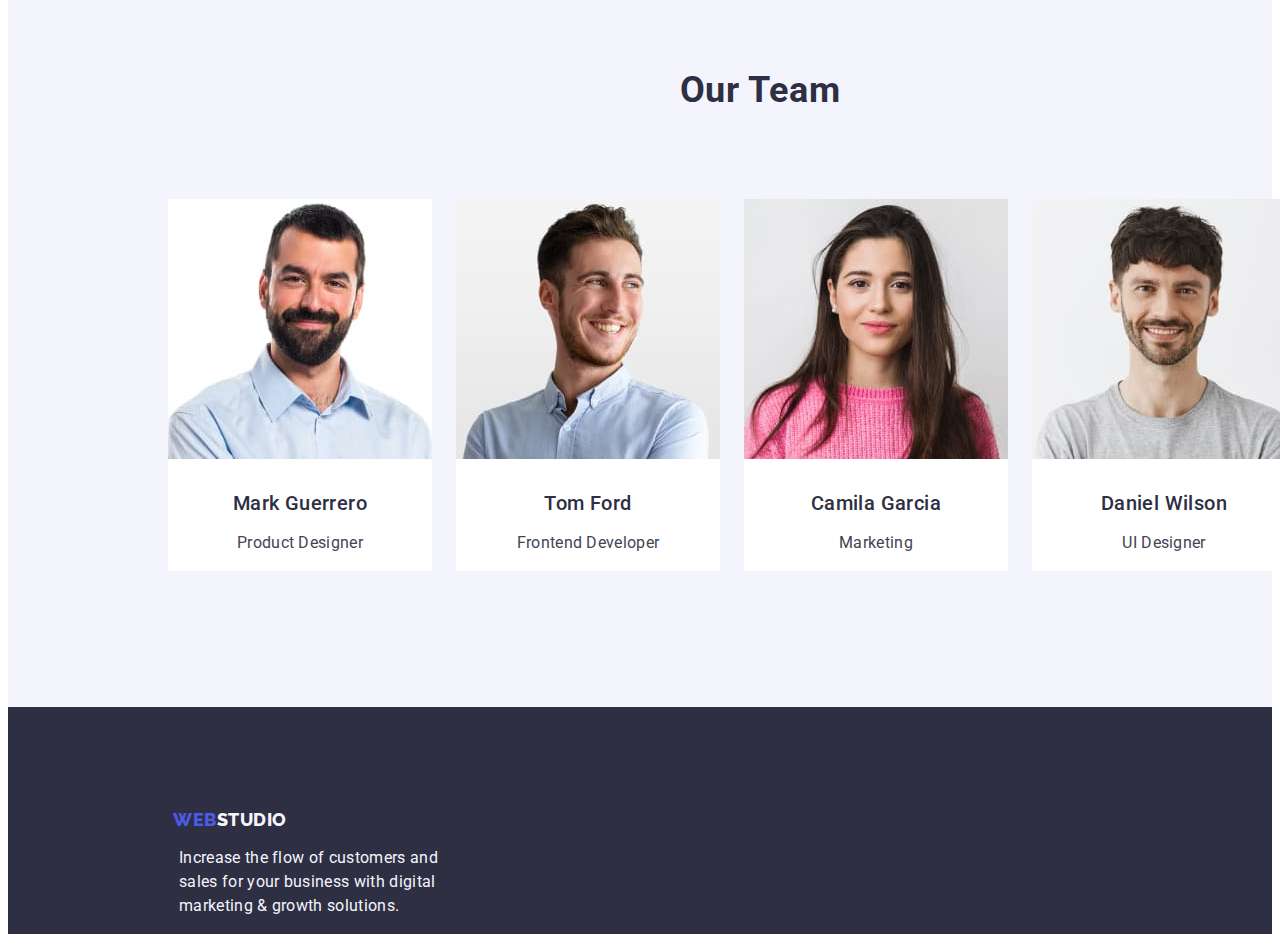
==== commit 1cc80b5b: "commit" ====
--- a/index.html
+++ b/index.html
@@ -8,7 +8,13 @@
     
         <link rel="preconnect" href="https://fonts.googleapis.com">
         <link rel="preconnect" href="https://fonts.gstatic.com" crossorigin>
-        <link href="https://fonts.googleapis.com/css2?family=Raleway:wght@400;800&family=Roboto:wght@400;700;900&display=swap" rel="stylesheet">
+        <link href="https://fonts.googleapis.com/css2?family=Raleway:wght@800&family=Roboto:ital,wght@0,400;0,500;0,700;0,900;1,700&display=swap" rel="stylesheet">
+        <link
+        rel="stylesheet"
+        href="https://cdnjs.cloudflare.com/ajax/libs/modern-normalize/2.0.0/modern-normalize.min.css"
+        integrity="sha512-4xo8blKMVCiXpTaLzQSLSw3KFOVPWhm/TRtuPVc4WG6kUgjH6J03IBuG7JZPkcWMxJ5huwaBpOpnwYElP/m6wg=="
+        crossorigin="anonymous"
+        referrerpolicy="no-referrer"/>
 
 
 
@@ -20,7 +26,7 @@
     <body>
         <header>
 
-        
+        <div class="head-conteiner container">
             <nav class="list">
 
                 <a href="./index.html" class="log link">Web<span class="stud">Studio</span></a>
@@ -30,112 +36,117 @@
     <li><a href="./portfolio.html" class="navig link">Portfolio</a></li>
     <li><a href="" class="navig link">Contacts</a></li>
 </ul>
-</nav>
+            </nav>
 
-<address class="address">
+ <address class="address">
 
-    <ul class="list">
+    <ul class="connect list">
        <li><a href="mailto:info@devstudio.com"  class="contacts link">info@devstudio.com</a></li>
        <li><a href="tel:+110001111111" class="contacts link">+11 (000) 111-11-11</a></li>
     </ul>
 
-</address>
-           
+ </address>
+</div>   
         </header>
 
 <main>
 
 <section class="effec">
-
-<h1 class="sol">Effective Solutions
-    for Your Business</h1>
-
+    <div class="container">
+    <div class="first-title"><h1 class="sol">Effective Solutions
+    for Your Business</h1></div>
+    
+    <div class="order-button">
     <button type="button" class="order">Order Service</button>
-
+    </div>
 </section>
 
 <section class="feature">
-
+    <div class="benefits-conteiner container">
     <h2 class="namb">Our jab</h2>
 
-<ul class="list">
-   <li><h3 class="star">Strategy</h3>
+<ul class="benefits list">
+   <li class="benefits-punkts"><h3 class="star benefits-title">Strategy</h3>
     <p class="parag">Our goal is to identify the business
   problem to walk away with the perfect and creative solution. </p>
    </li> 
 
-    <li><h3 class="star">Punctuality</h3>
+    <li class="benefits-punkts"><h3 class="star benefits-title">Punctuality</h3>
         <p class="parag">Bring the key message to the brand's audience for the best price within the shortest possible time.</p>
     </li>
 
-    <li><h3 class="star">Diligence</h3>
+    <li class="benefits-punkts"><h3 class="star benefits-title">Diligence</h3>
         <p class="parag">Research and confirm brands that present the strongest digital growth opportunities and minimize risk.</p>
     </li>
 
-    <li><h3 class="star">Technologies</h3>
+    <li class="benefits-punkts"><h3 class="star benefits-title">Technologies</h3>
         <p class="parag">Design practice focused on digital experiences. We bring forth a deep passion for problem-solving.</p>
     </li>
 </ul>
 
-
-
+</div>
+</div>
 </section>
 
-<section class="monit">
-
+<section>
+<div class="monitor">
+ <div class="conteiner-monitor container">
     <h2 class="namb">What are we doing</h2>
 
-<ul class="list">
+<ul class="conteiner-divace list">
 
    <li><img src="./images/monitory.jpg" alt="monitory" width="360" height="300" /></li>
    <li><img src="./images/telefony.jpg" alt="telefony" width="360" height="300" /></li>
    <li><img src="./images/laptop.jpg" alt="laptop" width="360" height="300" /></li>
 
 </ul>
+</div>
+</div>
 </section>
 
 <section class="team">
+<div class="conteiner-team container">
+<h2 class="namb team-title">Our Team</h2>
 
-<h2 class="namb">Our Team</h2>
+<ul class="team-list list">
 
-<ul class="list">
-
-    <li class="teamour">
+    <li class="team-cards">
         <img src="./images/mark.jpg" alt="mark" width="264" height="260" />
         <h3 class="star">Mark Guerrero</h3>
         <p class="parag">Product Designer</p>
      </li>
-    <li class="teamour">
+    <li class="team-cards">
         <img src="./images/tom.jpg" alt="tom" width="264" height="260" />
         <h3 class="star">Tom Ford</h3>
         <p class="parag">Frontend Developer</p>
     </li>
-    <li class="teamour">
+    <li class="team-cards">
         <img src="./images/camilla.jpg" alt="camilla" width="264" height="260" />
         <h3 class="star">Camila Garcia</h3>
         <p class="parag">Marketing</p>
     </li>
-    <li class="teamour">
+    <li class="team-cards">
         <img src="./images/daniel.jpg" alt="daniel" width="264" height="260" />
         <h3 class="star">Daniel Wilson</h3>
         <p class="parag">UI Designer</p>
     </li>
 
 </ul>
-
+</div>
 </section>
 
 </main>
 
 <footer class="footer">
-    
+    <div class="conteiner-footer container">
     <a href="index.html" class="log link">Web<span class="stud">Studio</span></a>
     
+    <div class="footer-paragraf">
     <p class="footer-text">Increase the flow of customers and
     sales for your business with digital
     marketing & growth solutions.</p>
-    
-    
+    </div>
+</div>
 </footer>
 
 
--- a/css/styles.css
+++ b/css/styles.css
@@ -1,12 +1,33 @@
-body {
+body{
     background-color: var(--white-color);
-}
+    font-family: "Roboto", sans-serif;
+    color: var(--slate-color);
+}
+
 
 :root{
    --white-color: #FFFFFF;
    --navyblue-color: #2E2F42;
    --slate-color: #434455;
-}
+   --cornflower-color: #E7E9FC;
+}
+
+img{
+    display: block;
+}
+
+/**-------Header---------***/
+
+
+.container {
+    width: 100%;
+    max-width: 1440px;
+    padding-left: 15px;
+    padding-right: 15px;
+    margin: 0 auto;
+    /*outline: 2px solid red;
+    display: flex;*/
+  }
 
 .list{
     list-style: none;
@@ -16,6 +37,11 @@
     text-decoration: none;
 }
 
+.head-conteiner{
+    display: flex;
+    justify-content: space-between;
+    border-bottom: 1px solid var(--cornflower-color);
+}
 
 .navig{
     font-weight: 500;
@@ -23,6 +49,14 @@
     line-height: 1.5;
     letter-spacing: 0.02em;
     color: var(--navyblue-color);
+    display: flex;
+}
+
+.menu{
+    display: inline-flex;
+    gap: 40px;
+    align-items: flex-start;
+    margin-left: 76px;
 }
 
 .menu a:hover{
@@ -36,6 +70,12 @@
 
 .menu a:active{
     color: #404BBF;
+}
+
+.connect{
+    display: inline-flex;
+    gap: 40px;
+    margin-right: 156px;
 }
 
 .log{
@@ -46,12 +86,25 @@
   text-transform: uppercase;
   letter-spacing: 0.03em;
   color: var(--iris, #4D5AE5);
-}
-
+  margin-left: 150px;
+
+}
+
+/**-------Main-effec---------***/
 
 .effec{
-    background: var(--navyblue, #2E2F42);
-    text-align: center;
+    background-color: var(--navyblue-color);
+    flex-shrink: 0;
+    flex-direction: column;
+    align-items: flex-start;
+}
+
+.first-title{
+    display: flex;
+    padding-top: 188px;
+    padding-right: 472px;
+    padding-left: 472px;
+    flex-direction: column;
 }
 
 .sol{   
@@ -59,10 +112,17 @@
     font-family: "Roboto", sans-serif;
     line-height: 1.07;
     letter-spacing: 0.02em;
-    color: var(--white, #FFF);
-
-}
-
+    color: var(--white-color);
+    width: 496px;
+    text-align: center;
+}
+
+.order-button{
+    display: flex;
+    align-items: flex-start;
+    padding-left: 636px;
+    padding-bottom: 188px;
+}
 
 .order{
     background-color: #4D5AE5;
@@ -73,6 +133,9 @@
     letter-spacing: 0.04em;
     color: #ffffff;
     cursor: pointer;
+    padding: 16px 32px;
+    border-radius: 4px;
+    box-shadow: 0px 4px 4px 0px rgba(0, 0, 0, 0.15);
 }
 
 .effec button:hover{
@@ -89,7 +152,31 @@
     font-weight: 500;
     line-height: 1.2;
     letter-spacing: 0.02em;
-    color: var(--navyblue, #2E2F42);
+    color: var(--navyblue-color);
+    display: flex;
+}
+
+
+.benefits-punkts{
+    display: flex;
+    flex-direction: column;
+    align-items: flex-start;
+    width: calc((100% - 72px) / 3);
+    max-width: 264px;
+}
+
+.benefits{
+    display: flex;
+    gap: 24px;
+}
+
+.benefits-conteiner{
+    padding-left: 136px;
+}
+
+.benefits-title{
+    margin-top: 0;
+    gap: 8px;
 }
 
 .parag{
@@ -98,11 +185,39 @@
     font-weight: 400;
     font-family: "Roboto", sans-serif;
     line-height: 1.5;
-    letter-spacing: 0.02em; 
-}
-
-.monit{
+    letter-spacing: 0.02em;
+}
+
+
+
+
+/**-------Monitor---------***/
+
+
+.monitor{
     background: #FFF;
+}
+
+.conteiner-monitor{
+    flex-direction: column;
+    display: flex;
+}
+
+/**-------Team---------***/
+
+.conteiner-divace{
+    display: flex;
+    align-items: flex-start;
+    gap: 24px;
+    padding-left: 156px;
+    padding-bottom: 120px;
+}
+
+.conteiner-team{
+    flex-shrink: 0;
+    display: flex;
+    flex-direction: column;
+    padding: 120px;
 }
 
 .namb{
@@ -111,9 +226,10 @@
     font-weight: 700;
     line-height: 1.11;
     letter-spacing: 0.02em;
-    color: var(--navyblue, #2E2F42);
+    color: var(--navyblue-color);
     text-align: center;
     text-transform: capitalize;
+    /*margin-bottom: 72px;*/
 }
 
 .star{
@@ -122,23 +238,46 @@
     font-weight: 500;
     line-height: 1.2;
     letter-spacing: 0.02em;
-    color: var(--navyblue, #2E2F42);
+    color: var(--navyblue-color);
+    margin-bottom: 0;
+    margin-top: 32px;
+    
 }
 
 .team{
     background-color: #F4F4FD;  
 }
 
-.teamour{
+.team-title{
+   display: flex;
+   align-items: center;
+   margin: 0 auto;
+   padding-bottom: 72px;
+}
+
+.team-list{
+    display: flex;
+    align-self: flex-start;
+    gap: 24px;
+    width: calc((100% - 96px) / 4);
+}
+
+.team-cards{
     background-color: #FFFFFF;
-}
-
+    display: flex;
+    flex-direction: column;
+    justify-content: center;
+    align-items: center;
+}
 ul{
     list-style-type: none;
 }
 
+
+
 .address{
     list-style: none;
+    font-style: normal;
 }
 
 .address a:hover{
@@ -150,20 +289,37 @@
 }
 
 .contacts{
-    font-style: normal;
+    font-size: 16px;
+    line-height: 1.5;
+    letter-spacing: 0.02em;
     font-weight: 400;
     color: var(--slate-color);
 }
 
 .title-text{
-    color:var(--navyblue, #2E2F42);
+    color:var(--navyblue-color);
     font-weight: 500;
     font-size: 20px;
     line-height: 1.2;
     letter-spacing: 0.02em;
-    background: var(--white, #FFF);
-}
-
+    background: var(--white-color);
+}
+
+/**-------Footer---------***/
+
+
+.conteiner-footer{
+    flex-shrink: 0;
+    flex-direction: column;
+    padding-top: 101.5px;
+}
+
+.footer-paragraf{
+    display: flex;
+    width: 264px;
+    flex-direction: column;
+    margin-left: 156px;
+}
 
 .footer .log{
     font-family: 'Raleway', sans-serif;
@@ -177,7 +333,7 @@
 }
 
 .footer{
-    background: var(--navyblue, #2E2F42);
+    background: var(--navyblue-color);
     line-height: 1.17;
     letter-spacing: 0.03em;
     text-decoration: none;
@@ -198,18 +354,14 @@
     color: var(--cloud, #F4F4FD);
 }
 
-.link{
-    text-decoration: none;
-}
-
 .stud{
-    color: var(--navyblue, #2E2F42);
-}
-
-
+    color: var(--navyblue-color);
+}
+
+/**Hero-Potfolio--**/
 
  ul>li button{
-    background-color: var(--#E7E9FC);
+    background-color: var(--cornflower-color);
     color: #4D5AE5;
     border: 1px solid #E7E9FC;
     font-weight: 700;
@@ -226,19 +378,21 @@
     background-color: var(--cloud, #F4F4FD);
     cursor: pointer;
     list-style: none;
-
+    padding: 12px 24px;
+    box-shadow: 0px 2px 2px 0px rgba(0, 0, 0, 0.12), 0px 2px 1px 0px rgba(0, 0, 0, 0.08), 0px 3px 1px 0px rgba(0, 0, 0, 0.10);
+    border-radius: 4px;
 }
 
 .list li button:active{
     background: #F4F4FD;
     color: #2E2F42;
-    text-decoration: underline;
+    text-decoration: none;
 }
 
 .list li button:hover{
     background: #404BBF;
     color: #FFFFFF;
-    text-decoration: underline;
+    text-decoration: none;
 }
 
 .list li button:focus{
@@ -252,10 +406,36 @@
     font-size: 16px;
     line-height: 1.5;
     letter-spacing: 0.02em;
-    color:var(--slate, #434455);
-}
-
-.link{
-    text-decoration: none;
-    list-style: none;
-}
+    color:var(--slate-color);
+}
+
+.hero-buttons{
+    display: flex;
+    flex-direction: column;
+}
+
+.hero-title{
+    text-align: center;
+}
+
+.hero-list{
+    display: flex;
+    align-items: center;
+    flex-direction: row;
+    gap: 24px;
+    padding-left: 427px;
+    padding-bottom: 72px;
+}
+
+.portfolio-cards{
+    display: flex;
+    padding-left: 121px;
+}
+
+.portfolio-list{
+    display: flex;
+    flex-wrap: wrap;
+    gap: 24px;
+    margin-top: 0;
+    
+}